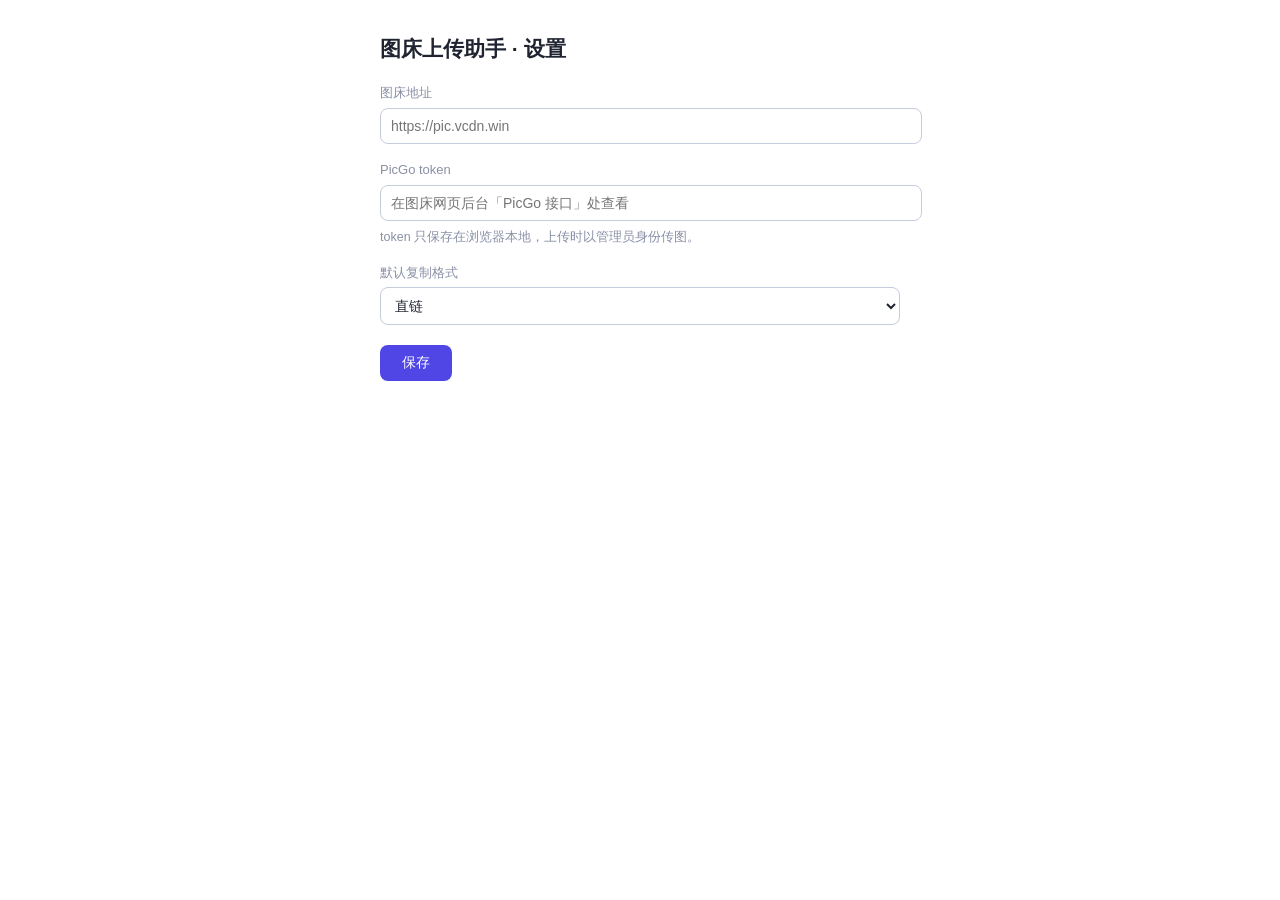
==== extension/options.html @ e3518d1c "feat: 浏览器扩展（Chrome/Edge）：粘贴/拖放/右键上传到图床并自动复制链接" ====
<!DOCTYPE html>
<html lang="zh-CN">
<head>
<meta charset="utf-8">
<title>图床上传助手 · 设置</title>
<style>
  body{font:14px/1.6 -apple-system,"PingFang SC","Microsoft YaHei",sans-serif;max-width:520px;margin:32px auto;padding:0 16px;color:#1f2430}
  @media (prefers-color-scheme:dark){body{background:#171a21;color:#e8eaf0}}
  label{display:block;font-size:13px;color:#8a90a6;margin:16px 0 4px}
  input,select{width:100%;padding:9px 10px;border:1px solid #c6ccdd;border-radius:8px;background:transparent;color:inherit;font-size:14px}
  button{margin-top:20px;background:#4f46e5;color:#fff;border:0;border-radius:8px;padding:9px 22px;font-size:14px;cursor:pointer}
  .hint{font-size:12.5px;color:#8a90a6;margin-top:6px}
  #msg{margin-top:12px;font-size:13px}
</style>
</head>
<body>
  <h2>图床上传助手 · 设置</h2>
  <label>图床地址</label>
  <input id="server" placeholder="https://pic.vcdn.win">
  <label>PicGo token</label>
  <input id="token" placeholder="在图床网页后台「PicGo 接口」处查看">
  <div class="hint">token 只保存在浏览器本地，上传时以管理员身份传图。</div>
  <label>默认复制格式</label>
  <select id="format">
    <option value="url">直链</option>
    <option value="markdown">Markdown</option>
    <option value="html">HTML</option>
  </select>
  <button id="save">保存</button>
  <div id="msg"></div>
  <script src="lib.js"></script>
  <script src="options.js"></script>
</body>
</html>
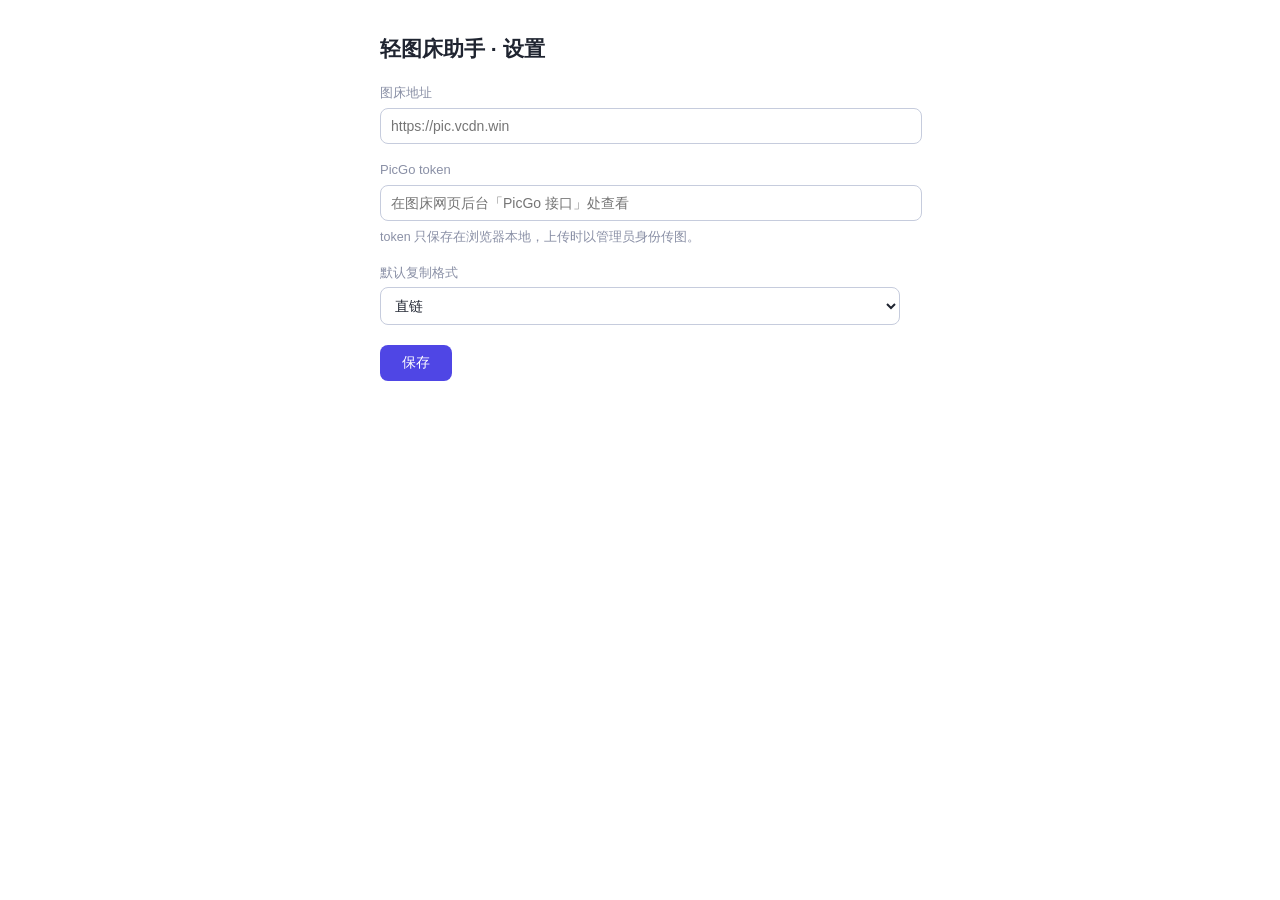
==== commit bbea6cc2: "rename: 插件改名「轻图床助手」" ====
--- a/extension/options.html
+++ b/extension/options.html
@@ -2,7 +2,7 @@
 <html lang="zh-CN">
 <head>
 <meta charset="utf-8">
-<title>图床上传助手 · 设置</title>
+<title>轻图床助手 · 设置</title>
 <style>
   body{font:14px/1.6 -apple-system,"PingFang SC","Microsoft YaHei",sans-serif;max-width:520px;margin:32px auto;padding:0 16px;color:#1f2430}
   @media (prefers-color-scheme:dark){body{background:#171a21;color:#e8eaf0}}
@@ -14,7 +14,7 @@
 </style>
 </head>
 <body>
-  <h2>图床上传助手 · 设置</h2>
+  <h2>轻图床助手 · 设置</h2>
   <label>图床地址</label>
   <input id="server" placeholder="https://pic.vcdn.win">
   <label>PicGo token</label>
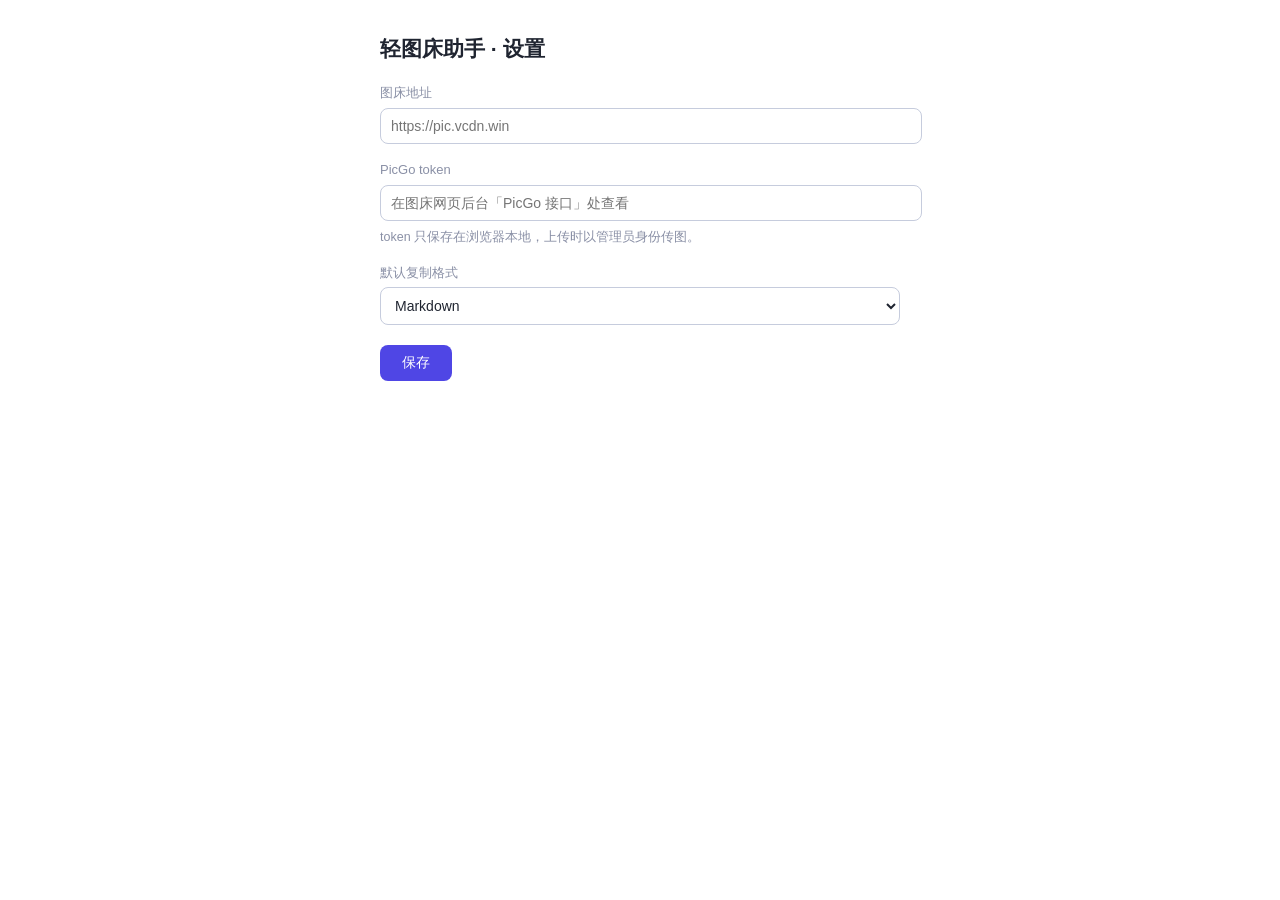
==== commit 9cdb4ad9: "feat: 默认复制格式改为 Markdown 并置首位（图床网页与插件同步）" ====
--- a/extension/options.html
+++ b/extension/options.html
@@ -22,8 +22,8 @@
   <div class="hint">token 只保存在浏览器本地，上传时以管理员身份传图。</div>
   <label>默认复制格式</label>
   <select id="format">
+    <option value="markdown">Markdown</option>
     <option value="url">直链</option>
-    <option value="markdown">Markdown</option>
     <option value="html">HTML</option>
   </select>
   <button id="save">保存</button>
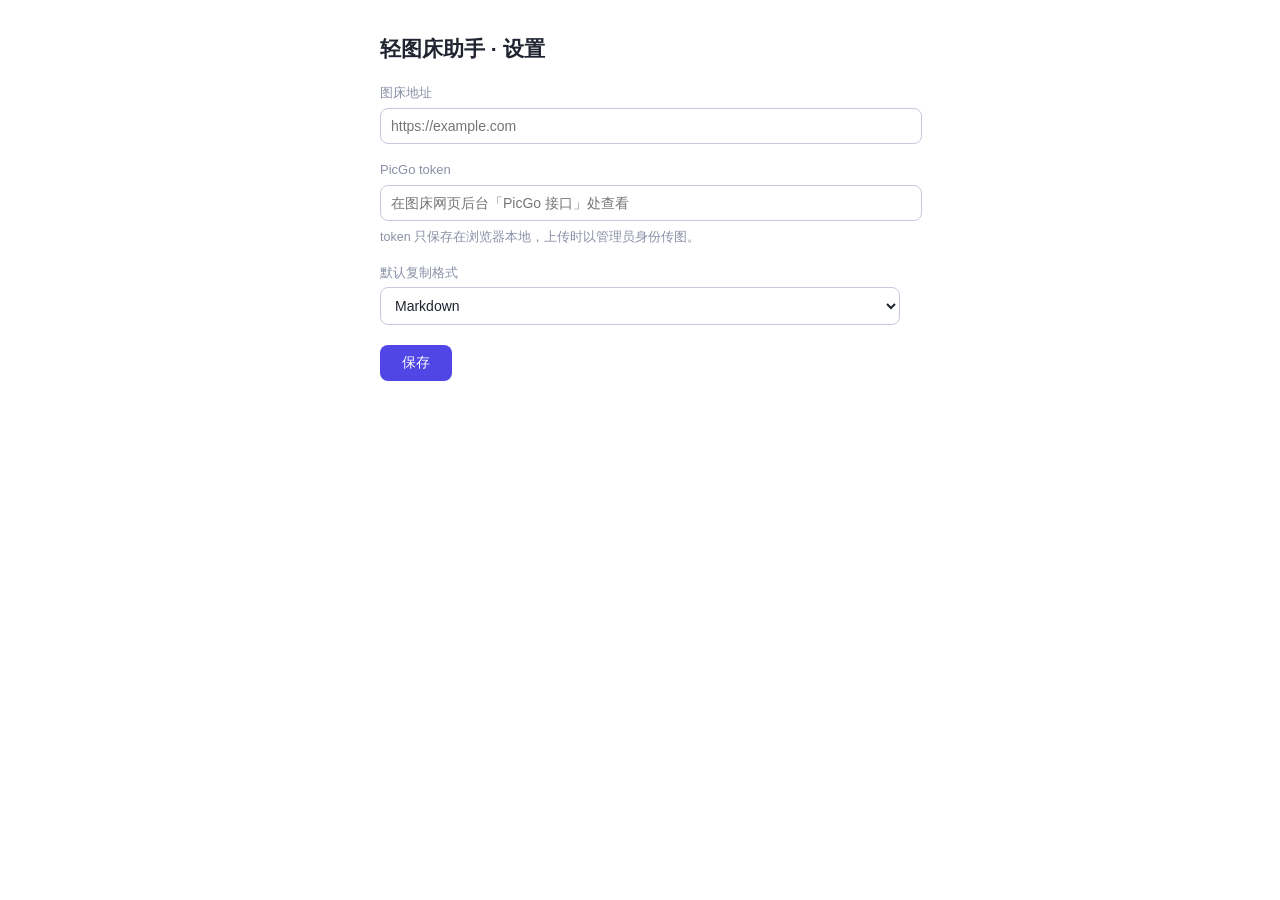
==== commit cb9ae6da: "fix: 插件去除写死的图床地址，改为用户在设置中填写自己的地址" ====
--- a/extension/options.html
+++ b/extension/options.html
@@ -16,7 +16,7 @@
 <body>
   <h2>轻图床助手 · 设置</h2>
   <label>图床地址</label>
-  <input id="server" placeholder="https://pic.vcdn.win">
+  <input id="server" placeholder="https://example.com">
   <label>PicGo token</label>
   <input id="token" placeholder="在图床网页后台「PicGo 接口」处查看">
   <div class="hint">token 只保存在浏览器本地，上传时以管理员身份传图。</div>
